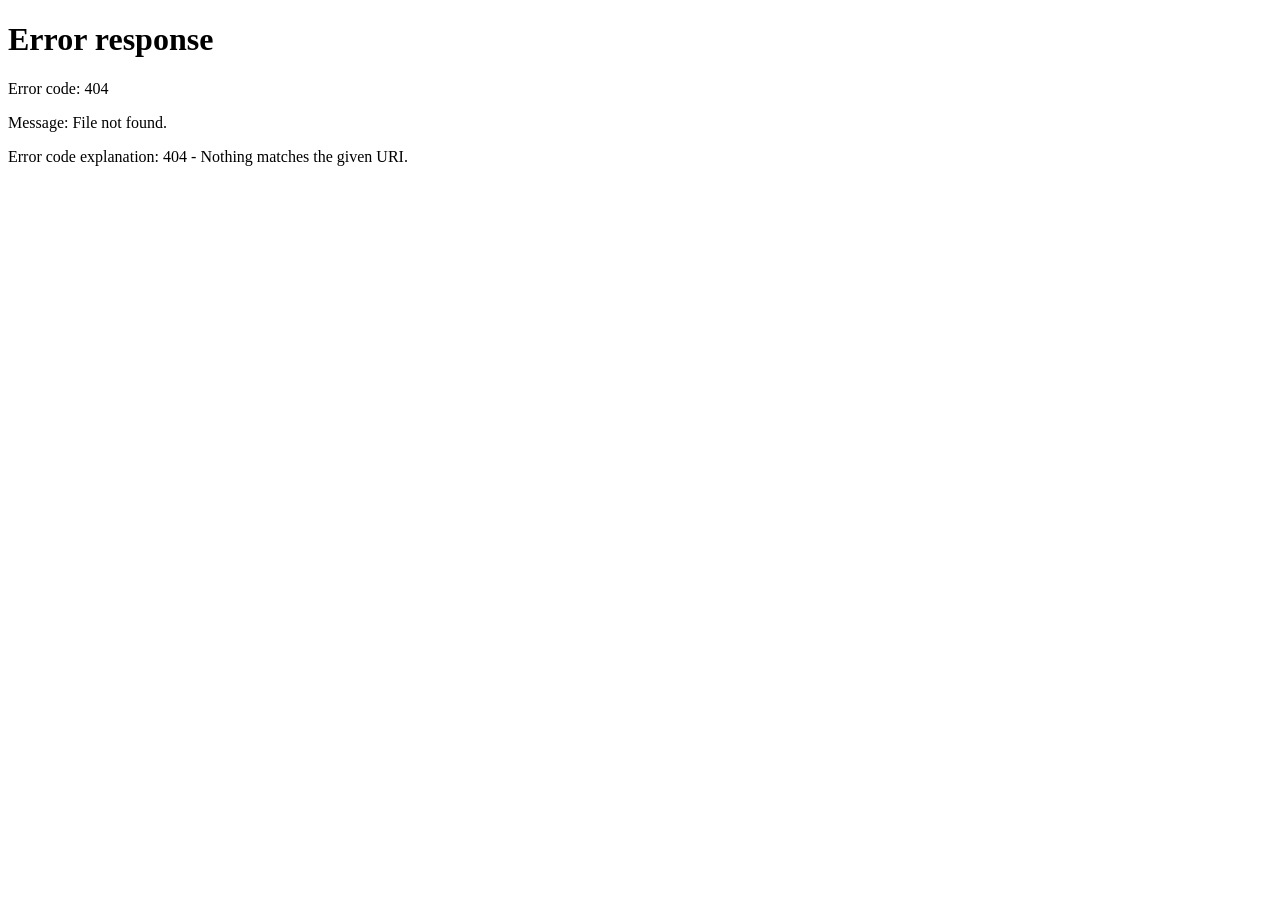
==== index.html @ 263534fc "add index" ====
<!DOCTYPE html>
<html lang="vi">
<head>
    <meta charset="UTF-8">
    <meta http-equiv="refresh" content="0; url=pages/home/index.html">
    <title>Hiểu Chuyện</title>
</head>
<body>
    <p>Đang chuyển hướng...</p>
</body>
</html>
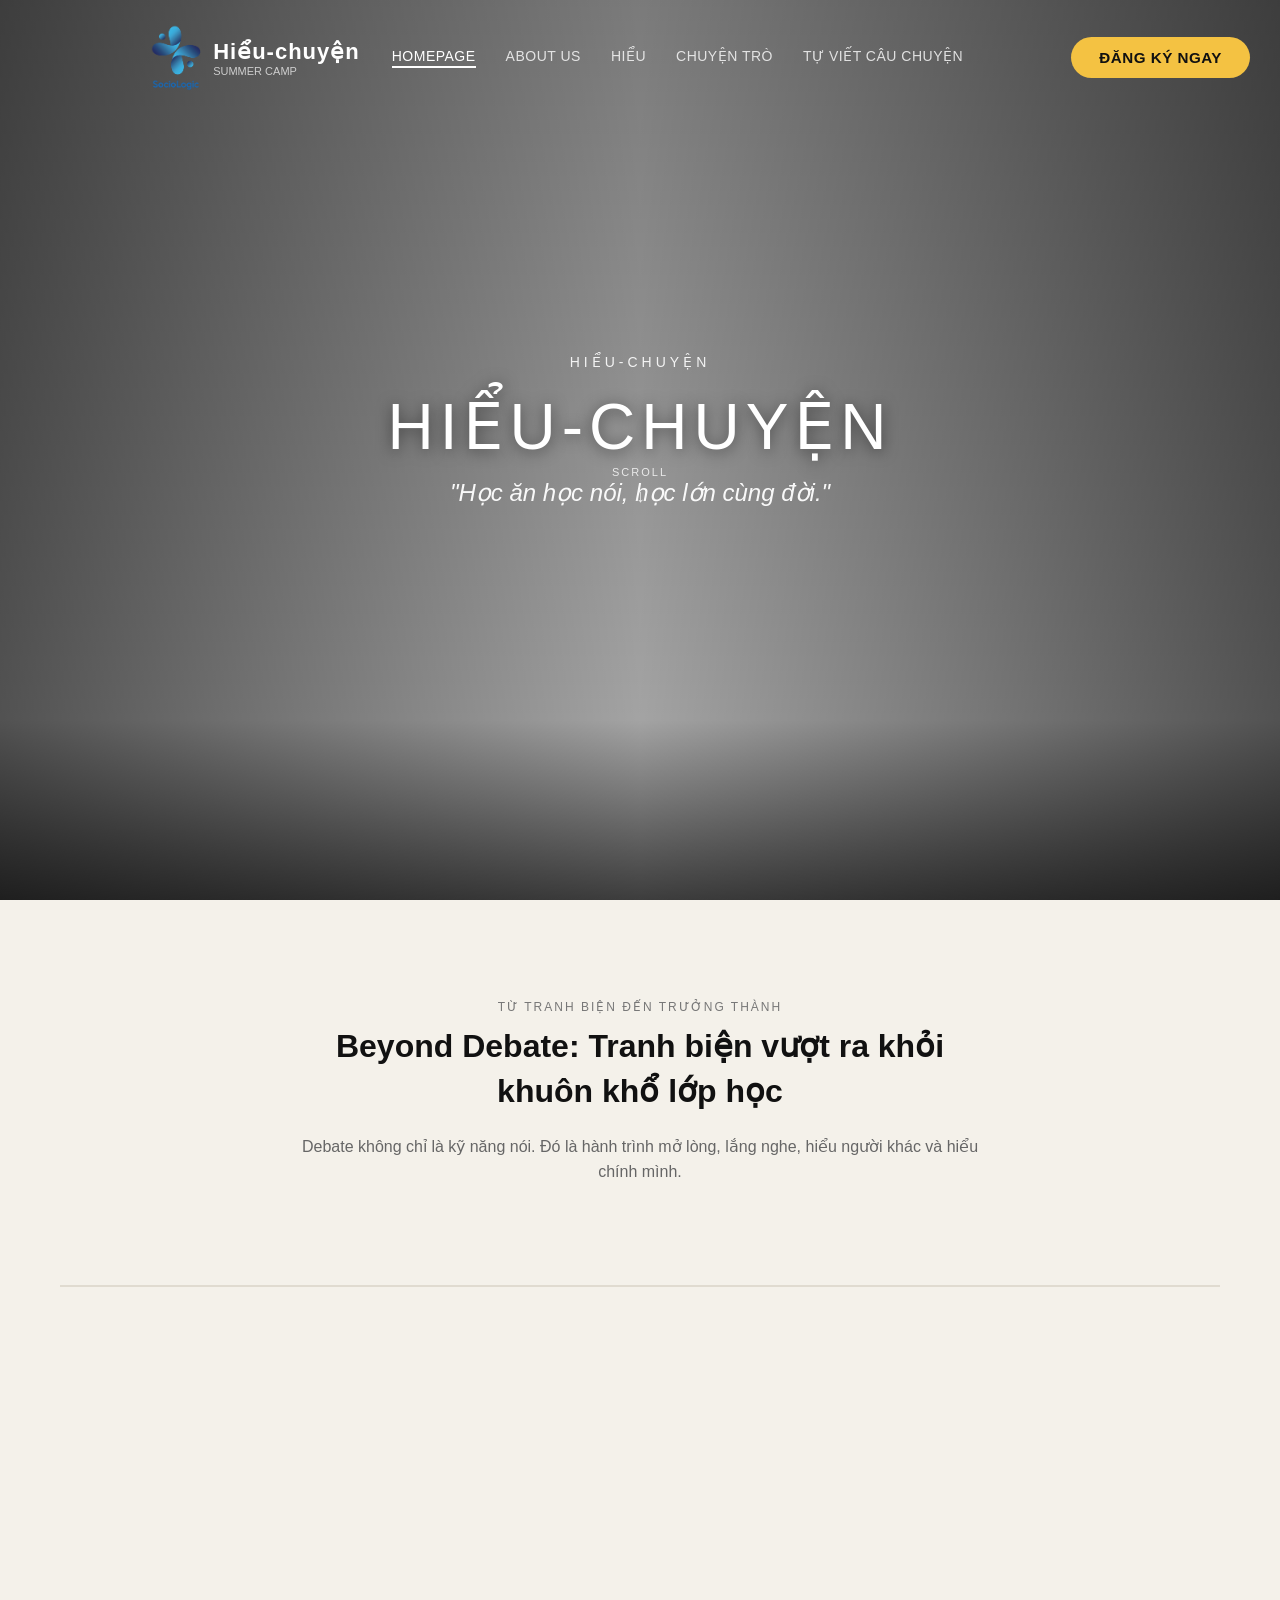
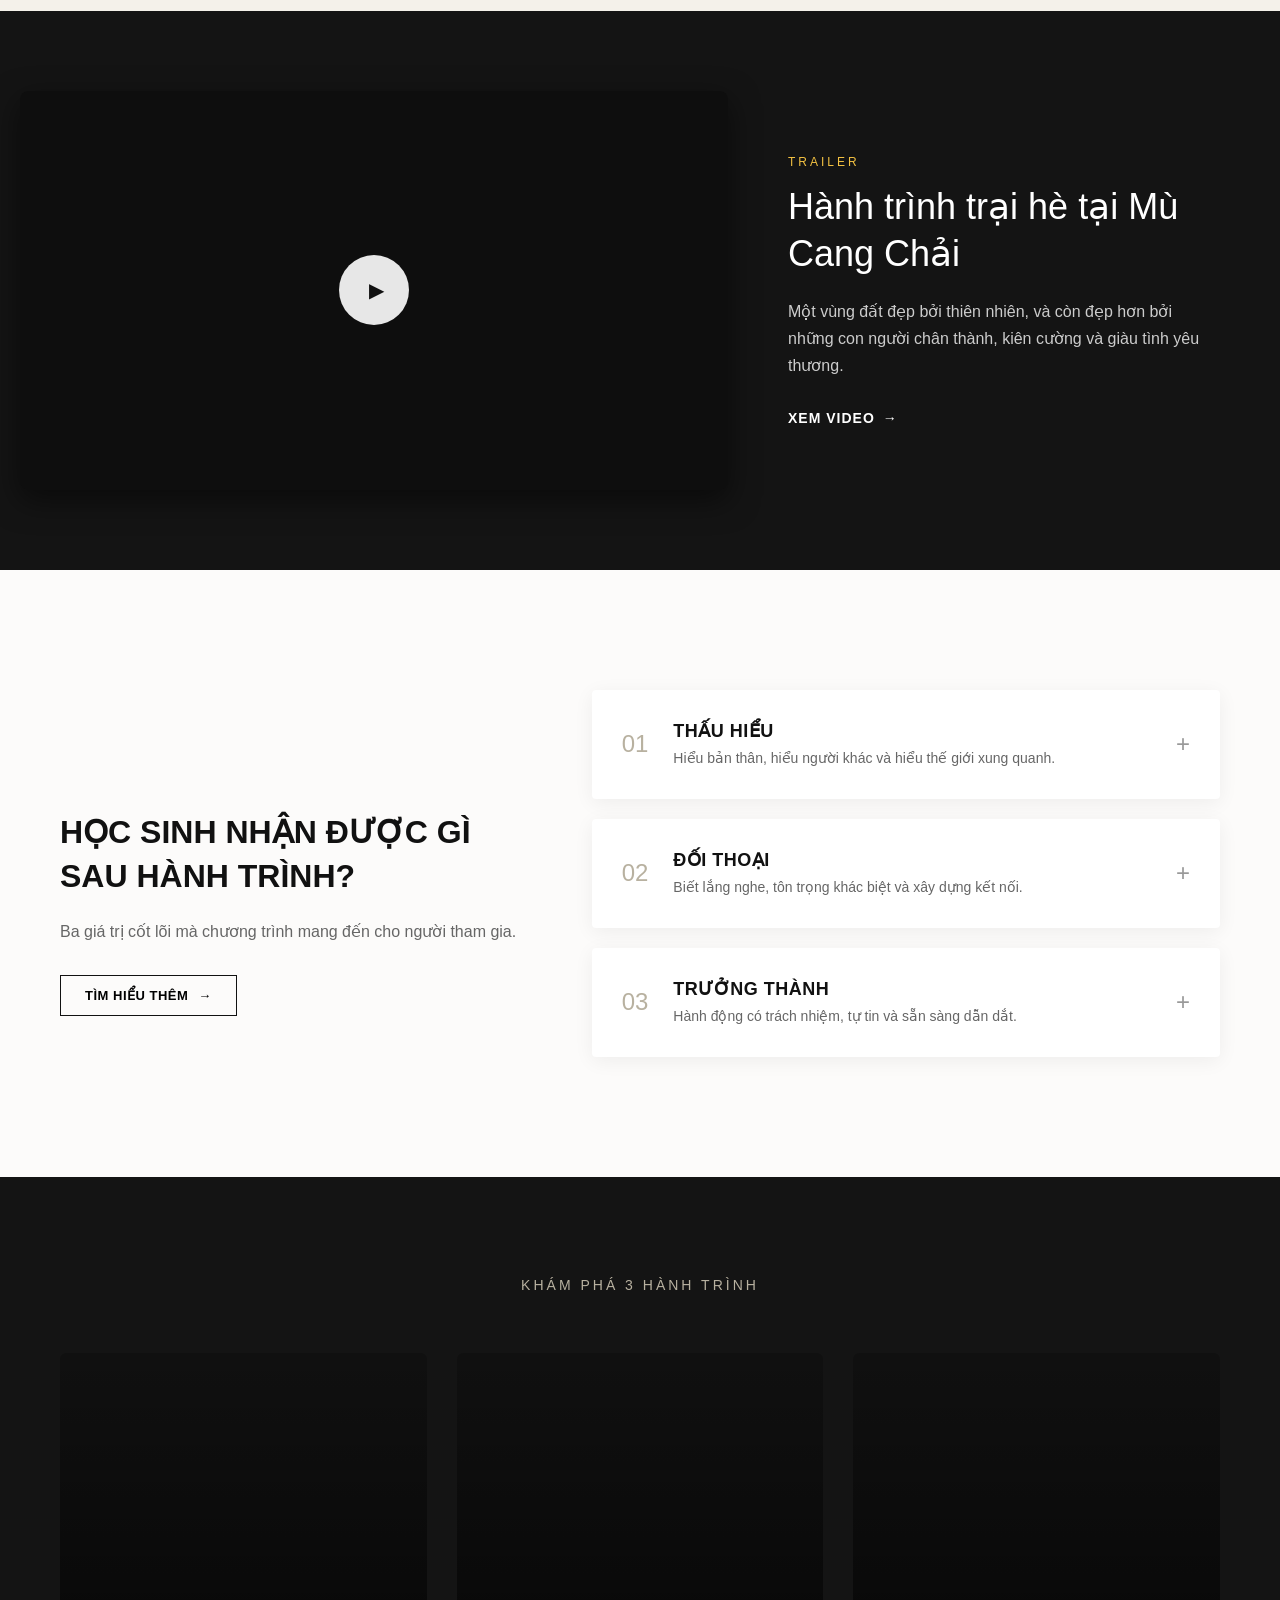
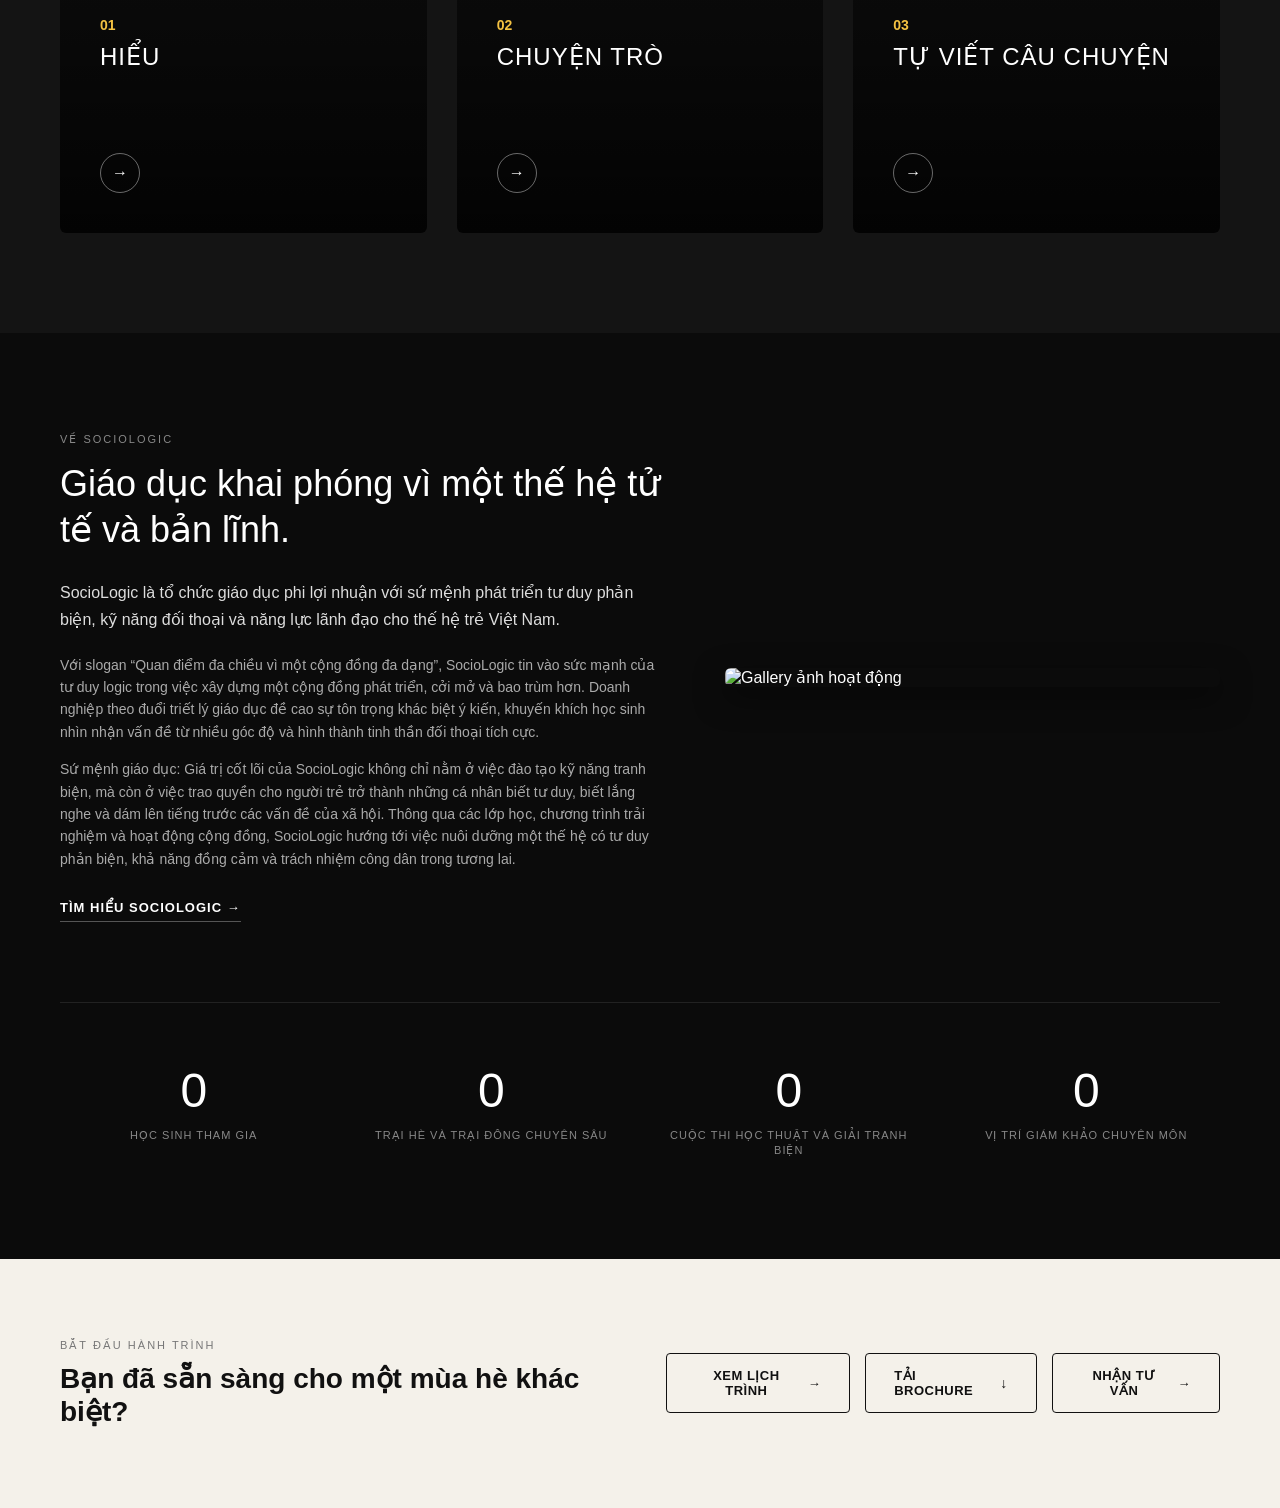
==== commit 8ba7a178: "add index" ====
--- a/index.html
+++ b/index.html
@@ -2,7 +2,7 @@
 <html lang="vi">
 <head>
     <meta charset="UTF-8">
-    <meta http-equiv="refresh" content="0; url=pages/home/index.html">
+    <meta http-equiv="refresh" content="0; url=home/index.html">
     <title>Hiểu Chuyện</title>
 </head>
 <body>
